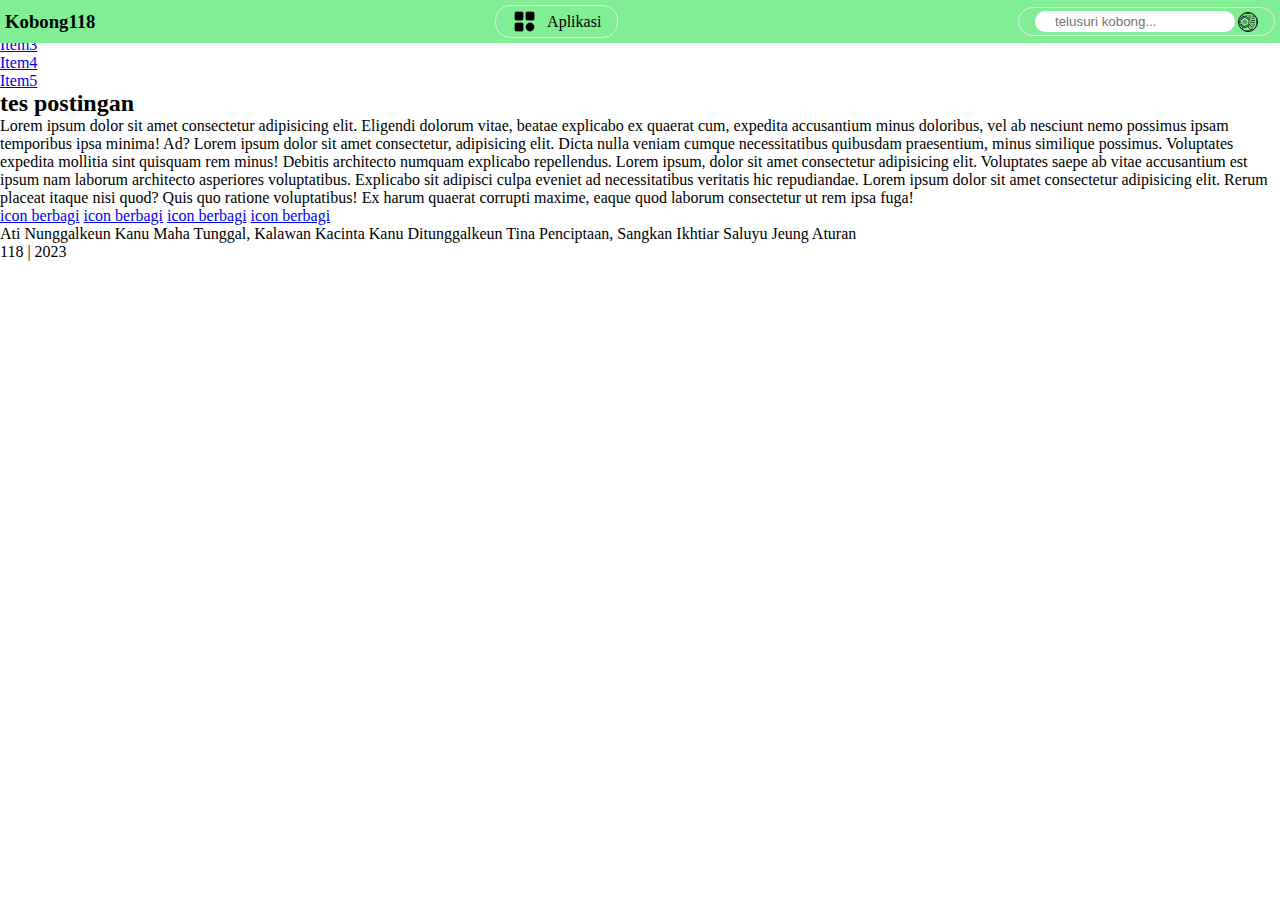
==== stemplet bloger/asli/index.html @ b176f67a "navbar" ====
<!DOCTYPE html>
<html lang="en">

<head>
    <meta charset="UTF-8">
    <meta name="viewport" content="width=device-width, initial-scale=1.0">
    <title>Kobong118</title>
    <link rel="stylesheet" href="main.css">
</head>

<body>
    <div class="atas">
        <div class="atas-title">
            <h3>Kobong118</h3>
        </div>
        <div class="atas-app" id="TappAtas">
            <img src="img/categories.png">
            <span>Aplikasi</span>
        </div>
        <div class="atas-cari">
            <input type="text" placeholder="telusuri kobong..."><img src="img/search.png">
        </div>
        
    </div>
    <div class="atas-menu" id="MenuAtas">
        <div class="atas-menu-item">
            <div class="item1">
                <img src="img/icon-app.png">
            <a href="#">Iman</a>
            </div>
            <div class="item2">
                <img src="img/icon-app.png">
            <a href="#">Islam</a>
            </div>
            <div class="item3">
                <img src="img/icon-app.png">
            <a href="#">Ihsan</a>
            </div>
        </div>
    </div>

    <!-- ahir atas -->
    <div class="tengah">
        <div class="tengah-kiri">
            <ul>
                <li><img src="" alt=""><a href="#">Item1</a></li>
                <li><img src="" alt=""><a href="#">Item2</a></li>
                <li><img src="" alt=""><a href="#">Item3</a></li>
                <li><img src="" alt=""><a href="#">Item4</a></li>
                <li><img src="" alt=""><a href="#">Item5</a></li>
            </ul>
        </div>
        <div class="tengah-kanan">
            <div class="post-atas">
                <h2>tes postingan</h2>
            </div>
            <div class="post-tengah">
                <p>Lorem ipsum dolor sit amet consectetur adipisicing elit. Eligendi dolorum vitae, beatae explicabo ex
                    quaerat cum, expedita accusantium minus doloribus, vel ab nesciunt nemo possimus ipsam temporibus
                    ipsa minima! Ad? Lorem ipsum dolor sit amet consectetur, adipisicing elit. Dicta nulla veniam cumque
                    necessitatibus quibusdam praesentium, minus similique possimus. Voluptates expedita mollitia sint
                    quisquam rem minus! Debitis architecto numquam explicabo repellendus. Lorem ipsum, dolor sit amet
                    consectetur adipisicing elit. Voluptates saepe ab vitae accusantium est ipsum nam laborum architecto
                    asperiores voluptatibus. Explicabo sit adipisci culpa eveniet ad necessitatibus veritatis hic
                    repudiandae. Lorem ipsum dolor sit amet consectetur adipisicing elit. Rerum placeat itaque nisi
                    quod? Quis quo ratione voluptatibus! Ex harum quaerat corrupti maxime, eaque quod laborum
                    consectetur ut rem ipsa fuga!</p>
            </div>
            <div class="post-bawah">
                <a href="#"><img src="#" alt="">icon berbagi</a>
                <a href="#"><img src="#" alt="">icon berbagi</a>
                <a href="#"><img src="#" alt="">icon berbagi</a>
                <a href="#"><img src="#" alt="">icon berbagi</a>
            </div>
        </div>
    </div>
    <!-- akhir tengah -->
    <div class="bawah">
        <div class="slogan">
            <p>Ati Nunggalkeun Kanu Maha Tunggal, Kalawan Kacinta Kanu Ditunggalkeun Tina Penciptaan, Sangkan Ikhtiar Saluyu Jeung Aturan</p>
        </div>
        <div class="hakcipta">
            <p><span>118</span> | 2023</p>
        </div>
    </div>
    <script src="main.js"></script>
</body>

</html>
---- stemplet bloger/asli/main.css ----
/* reset */
*{
    margin: 0;
    padding: 0;
    box-sizing: border-box;
}
/* variable */
:root{
    --warna1:#81ee96;
    --warna2:#443e19;
    --warna3:#48421b;
    --warna4:#e8e8e8;
}
/* atas */
.atas{
    position: fixed;
    width: 100%;
    background-color: var(--warna1);
    display: flex;
    justify-content: space-between;
    align-items: center;
    padding: 5px;
    z-index: 1;
}
.atas img{
    width: 25px;
}
.atas-app, .atas-cari{
    display: flex;
    align-items: center;
    padding: 3px 16px;
    border: 1px solid var(--warna4);
    border-radius: 15px;
}
.atas-app{
    cursor: pointer;
}
.atas-app span{
    margin-left: 10px;
}
.atas-cari img{
    width: 20px;
    margin-left: 3px;
    border: 1px solid #000;
    border-radius: 10px;
    cursor: pointer;
}
.atas-cari input{
    padding: 3px;
    border-radius: 15px;
    border: none;
    padding-left: 20px;
}
.atas-menu{
    position: fixed;
    width: 100%;
    top: -45px;
    transition: top 3s;
    
}
.atas-menu-item{
    max-width: fit-content;
    margin: auto;
    background-color: var(--warna1);
    padding: 10px;
    border-radius: 15px;
    border: 1px solid var(--warna4);
}
.atas-menu-item div{
    display: inline-block;
    text-align: center;
    border: 1px solid var(--warna4);
    padding: 5px;
    border-radius: 15px;
}
.atas-menu-item img{
    width: 30px;
}
.atas-menu-item a{
    display: block;
}
.show{
    top: 45px;
    transition: top 3s;
}
.hedd{
    top: -45px;
    transition: top 3s;
}
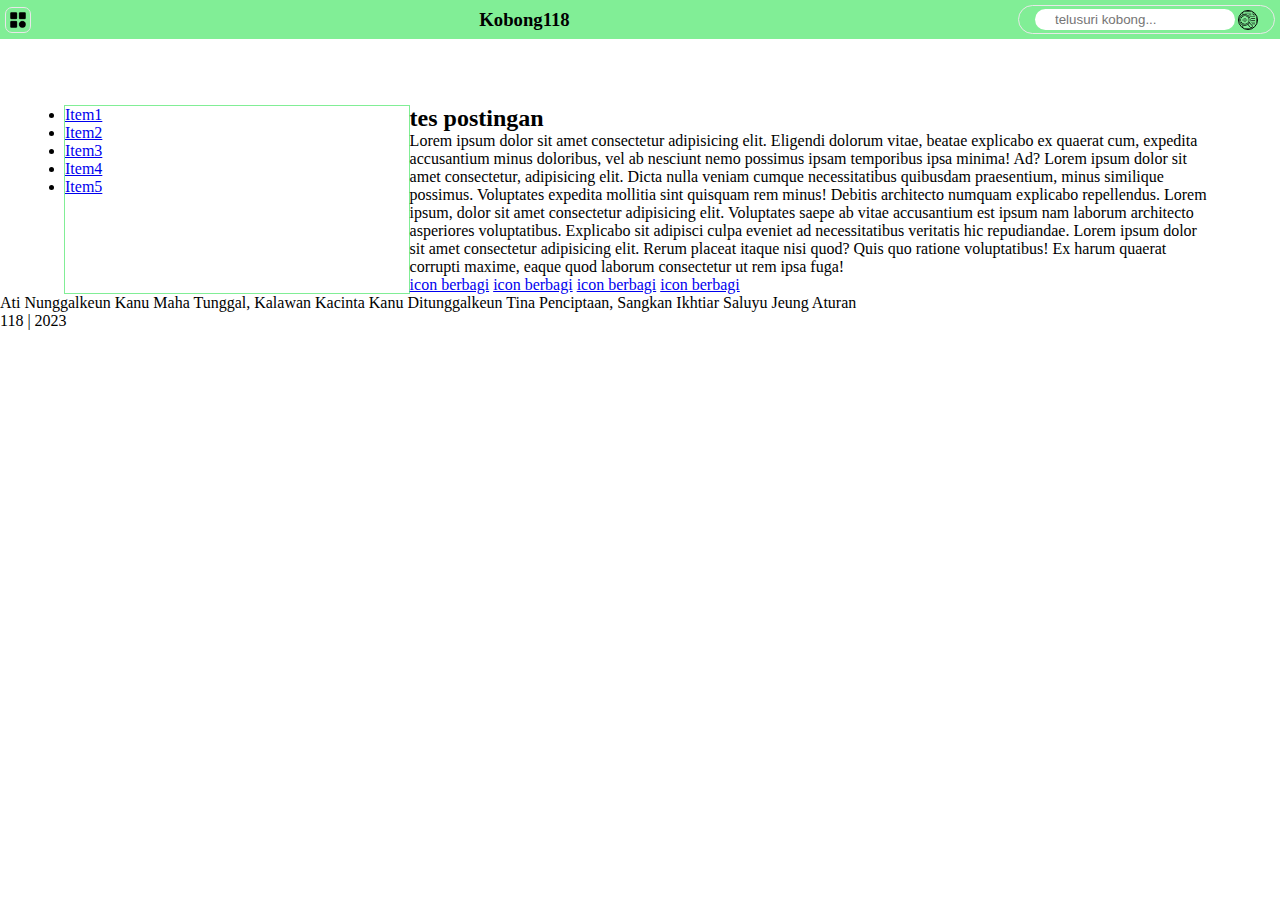
==== commit 47761133: "hed beres" ====
--- a/stemplet bloger/asli/index.html
+++ b/stemplet bloger/asli/index.html
@@ -10,12 +10,11 @@
 
 <body>
     <div class="atas">
+        <div class="atas-app" id="TappAtas">
+            <img src="img/categories.png">
+        </div>
         <div class="atas-title">
             <h3>Kobong118</h3>
-        </div>
-        <div class="atas-app" id="TappAtas">
-            <img src="img/categories.png">
-            <span>Aplikasi</span>
         </div>
         <div class="atas-cari">
             <input type="text" placeholder="telusuri kobong..."><img src="img/search.png">
@@ -24,15 +23,15 @@
     </div>
     <div class="atas-menu" id="MenuAtas">
         <div class="atas-menu-item">
-            <div class="item1">
+            <div class="item it1">
                 <img src="img/icon-app.png">
             <a href="#">Iman</a>
             </div>
-            <div class="item2">
+            <div class="item it2">
                 <img src="img/icon-app.png">
             <a href="#">Islam</a>
             </div>
-            <div class="item3">
+            <div class="item it3">
                 <img src="img/icon-app.png">
             <a href="#">Ihsan</a>
             </div>
--- a/stemplet bloger/asli/main.css
+++ b/stemplet bloger/asli/main.css
@@ -23,7 +23,7 @@
     z-index: 1;
 }
 .atas img{
-    width: 25px;
+    width: 20px;
 }
 .atas-app, .atas-cari{
     display: flex;
@@ -34,6 +34,8 @@
 }
 .atas-app{
     cursor: pointer;
+    border-radius: 7px;
+    padding: 2px;
 }
 .atas-app span{
     margin-left: 10px;
@@ -55,35 +57,59 @@
     position: fixed;
     width: 100%;
     top: -45px;
-    transition: top 3s;
+    transition: top 1s;
     
 }
 .atas-menu-item{
-    max-width: fit-content;
-    margin: auto;
-    background-color: var(--warna1);
-    padding: 10px;
-    border-radius: 15px;
-    border: 1px solid var(--warna4);
+    padding: 2px 20px;
+    transition: background-color 3s;
+    position: relative;
+    right: -9000px;
+    transition: cubic-bezier(0, 0, 0.01, 0),1s;
 }
 .atas-menu-item div{
     display: inline-block;
     text-align: center;
-    border: 1px solid var(--warna4);
     padding: 5px;
-    border-radius: 15px;
 }
 .atas-menu-item img{
-    width: 30px;
+    width: 20px;
 }
 .atas-menu-item a{
     display: block;
+    text-decoration: none;
+    color: black;
 }
 .show{
     top: 45px;
-    transition: top 3s;
+    transition: top 1s;
+}
+.show2{
+    right: 0;
+    background-color: var(--warna1);
+    transition: cubic-bezier(0, 0, 0.01, 0),1s;
+    
+}
+.nyala{
+    background-color: salmon;
 }
 .hedd{
     top: -45px;
     transition: top 3s;
 }
+/* tengah */
+.tengah{
+    padding-top: 105px;
+    display: flex;
+    width: 90%;
+    margin: auto;
+    justify-content:space-between;
+}
+.tengah-kiri{
+    max-width: 30%;
+    border: 1px solid var(--warna1);
+    width: 30%;
+}
+.tengah-kanan{
+    max-width: 70%;
+}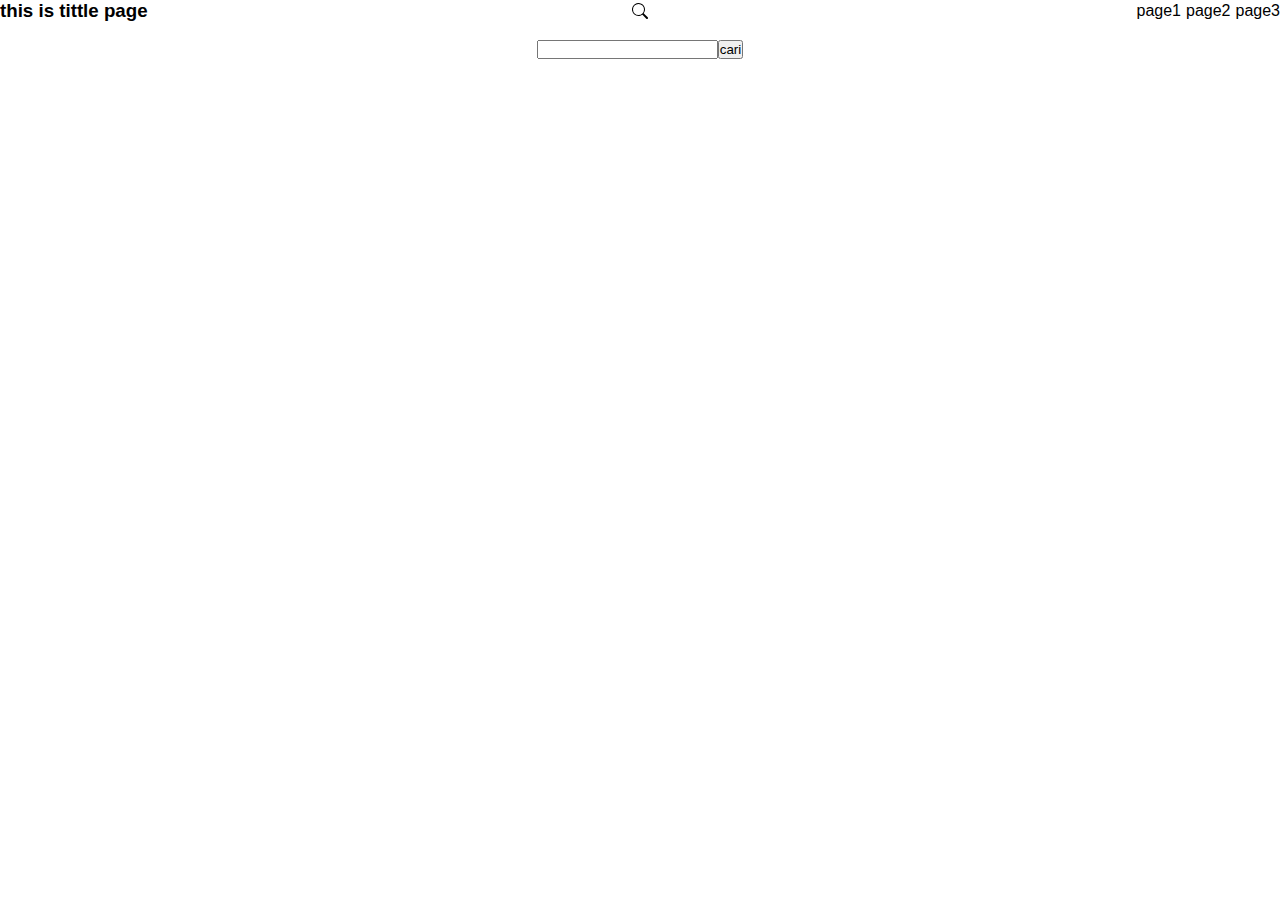
==== commit 581a39e4: "lk" ====
--- a/stemplet bloger/asli/index.html
+++ b/stemplet bloger/asli/index.html
@@ -5,83 +5,34 @@
     <meta charset="UTF-8">
     <meta name="viewport" content="width=device-width, initial-scale=1.0">
     <title>Kobong118</title>
+    
     <link rel="stylesheet" href="main.css">
 </head>
 
 <body>
-    <div class="atas">
-        <div class="atas-app" id="TappAtas">
-            <img src="img/categories.png">
-        </div>
-        <div class="atas-title">
-            <h3>Kobong118</h3>
-        </div>
-        <div class="atas-cari">
-            <input type="text" placeholder="telusuri kobong..."><img src="img/search.png">
-        </div>
-        
+   <div class="section-navbar">
+    <div class="title-page">
+        <h3>this is tittle page</h3>
     </div>
-    <div class="atas-menu" id="MenuAtas">
-        <div class="atas-menu-item">
-            <div class="item it1">
-                <img src="img/icon-app.png">
-            <a href="#">Iman</a>
-            </div>
-            <div class="item it2">
-                <img src="img/icon-app.png">
-            <a href="#">Islam</a>
-            </div>
-            <div class="item it3">
-                <img src="img/icon-app.png">
-            <a href="#">Ihsan</a>
-            </div>
-        </div>
-    </div>
+    <svg xmlns="http://www.w3.org/2000/svg" width="16" height="16" fill="currentColor" class="btn-cari" viewBox="0 0 16 16">
+        <path d="M11.742 10.344a6.5 6.5 0 1 0-1.397 1.398h-.001c.03.04.062.078.098.115l3.85 3.85a1 1 0 0 0 1.415-1.414l-3.85-3.85a1.007 1.007 0 0 0-.115-.1zM12 6.5a5.5 5.5 0 1 1-11 0 5.5 5.5 0 0 1 11 0z"/>
+      </svg>
+      <div class="menu-page">
+        <ul>
+            <li>page1</li>
+            <li>page2</li>
+            <li>page3</li>
+        </ul>
+      </div>
+     </div>
+     <div class="cari">
+        <input type="text">
+        <button>cari</button>
+      </div>
+   
+   <!-- akhir nav -->
 
-    <!-- ahir atas -->
-    <div class="tengah">
-        <div class="tengah-kiri">
-            <ul>
-                <li><img src="" alt=""><a href="#">Item1</a></li>
-                <li><img src="" alt=""><a href="#">Item2</a></li>
-                <li><img src="" alt=""><a href="#">Item3</a></li>
-                <li><img src="" alt=""><a href="#">Item4</a></li>
-                <li><img src="" alt=""><a href="#">Item5</a></li>
-            </ul>
-        </div>
-        <div class="tengah-kanan">
-            <div class="post-atas">
-                <h2>tes postingan</h2>
-            </div>
-            <div class="post-tengah">
-                <p>Lorem ipsum dolor sit amet consectetur adipisicing elit. Eligendi dolorum vitae, beatae explicabo ex
-                    quaerat cum, expedita accusantium minus doloribus, vel ab nesciunt nemo possimus ipsam temporibus
-                    ipsa minima! Ad? Lorem ipsum dolor sit amet consectetur, adipisicing elit. Dicta nulla veniam cumque
-                    necessitatibus quibusdam praesentium, minus similique possimus. Voluptates expedita mollitia sint
-                    quisquam rem minus! Debitis architecto numquam explicabo repellendus. Lorem ipsum, dolor sit amet
-                    consectetur adipisicing elit. Voluptates saepe ab vitae accusantium est ipsum nam laborum architecto
-                    asperiores voluptatibus. Explicabo sit adipisci culpa eveniet ad necessitatibus veritatis hic
-                    repudiandae. Lorem ipsum dolor sit amet consectetur adipisicing elit. Rerum placeat itaque nisi
-                    quod? Quis quo ratione voluptatibus! Ex harum quaerat corrupti maxime, eaque quod laborum
-                    consectetur ut rem ipsa fuga!</p>
-            </div>
-            <div class="post-bawah">
-                <a href="#"><img src="#" alt="">icon berbagi</a>
-                <a href="#"><img src="#" alt="">icon berbagi</a>
-                <a href="#"><img src="#" alt="">icon berbagi</a>
-                <a href="#"><img src="#" alt="">icon berbagi</a>
-            </div>
-        </div>
-    </div>
-    <!-- akhir tengah -->
-    <div class="bawah">
-        <div class="slogan">
-            <p>Ati Nunggalkeun Kanu Maha Tunggal, Kalawan Kacinta Kanu Ditunggalkeun Tina Penciptaan, Sangkan Ikhtiar Saluyu Jeung Aturan</p>
-        </div>
-        <div class="hakcipta">
-            <p><span>118</span> | 2023</p>
-        </div>
-    </div>
+
     <script src="main.js"></script>
 </body>
 
--- a/stemplet bloger/asli/main.css
+++ b/stemplet bloger/asli/main.css
@@ -4,112 +4,29 @@
     padding: 0;
     box-sizing: border-box;
 }
-/* variable */
-:root{
-    --warna1:#81ee96;
-    --warna2:#443e19;
-    --warna3:#48421b;
-    --warna4:#e8e8e8;
-}
-/* atas */
-.atas{
-    position: fixed;
-    width: 100%;
-    background-color: var(--warna1);
-    display: flex;
-    justify-content: space-between;
-    align-items: center;
-    padding: 5px;
-    z-index: 1;
-}
-.atas img{
-    width: 20px;
-}
-.atas-app, .atas-cari{
+  @import url('https://fonts.googleapis.com/css2?family=Teko:wght@700&display=swap');
+
+
+
+.section-navbar{
+    font-family: 'Teko', sans-serif;
     display: flex;
     align-items: center;
-    padding: 3px 16px;
-    border: 1px solid var(--warna4);
-    border-radius: 15px;
+    justify-content: space-between;
+    z-index: 200;
 }
-.atas-app{
-    cursor: pointer;
-    border-radius: 7px;
-    padding: 2px;
+.menu-page ul{
+    list-style: none;
+    display: flex;
 }
-.atas-app span{
-    margin-left: 10px;
+.menu-page ul li{
+    margin-left: 5px;
 }
-.atas-cari img{
-    width: 20px;
-    margin-left: 3px;
-    border: 1px solid #000;
-    border-radius: 10px;
-    cursor: pointer;
-}
-.atas-cari input{
-    padding: 3px;
-    border-radius: 15px;
-    border: none;
-    padding-left: 20px;
-}
-.atas-menu{
-    position: fixed;
-    width: 100%;
-    top: -45px;
-    transition: top 1s;
-    
-}
-.atas-menu-item{
-    padding: 2px 20px;
-    transition: background-color 3s;
-    position: relative;
-    right: -9000px;
-    transition: cubic-bezier(0, 0, 0.01, 0),1s;
-}
-.atas-menu-item div{
-    display: inline-block;
-    text-align: center;
-    padding: 5px;
-}
-.atas-menu-item img{
-    width: 20px;
-}
-.atas-menu-item a{
-    display: block;
-    text-decoration: none;
-    color: black;
-}
-.show{
-    top: 45px;
-    transition: top 1s;
-}
-.show2{
+.cari{
+    position: absolute;
+    top: 40px;
+    left: 0;
     right: 0;
-    background-color: var(--warna1);
-    transition: cubic-bezier(0, 0, 0.01, 0),1s;
-    
-}
-.nyala{
-    background-color: salmon;
-}
-.hedd{
-    top: -45px;
-    transition: top 3s;
-}
-/* tengah */
-.tengah{
-    padding-top: 105px;
     display: flex;
-    width: 90%;
-    margin: auto;
-    justify-content:space-between;
-}
-.tengah-kiri{
-    max-width: 30%;
-    border: 1px solid var(--warna1);
-    width: 30%;
-}
-.tengah-kanan{
-    max-width: 70%;
+    justify-content: center;
 }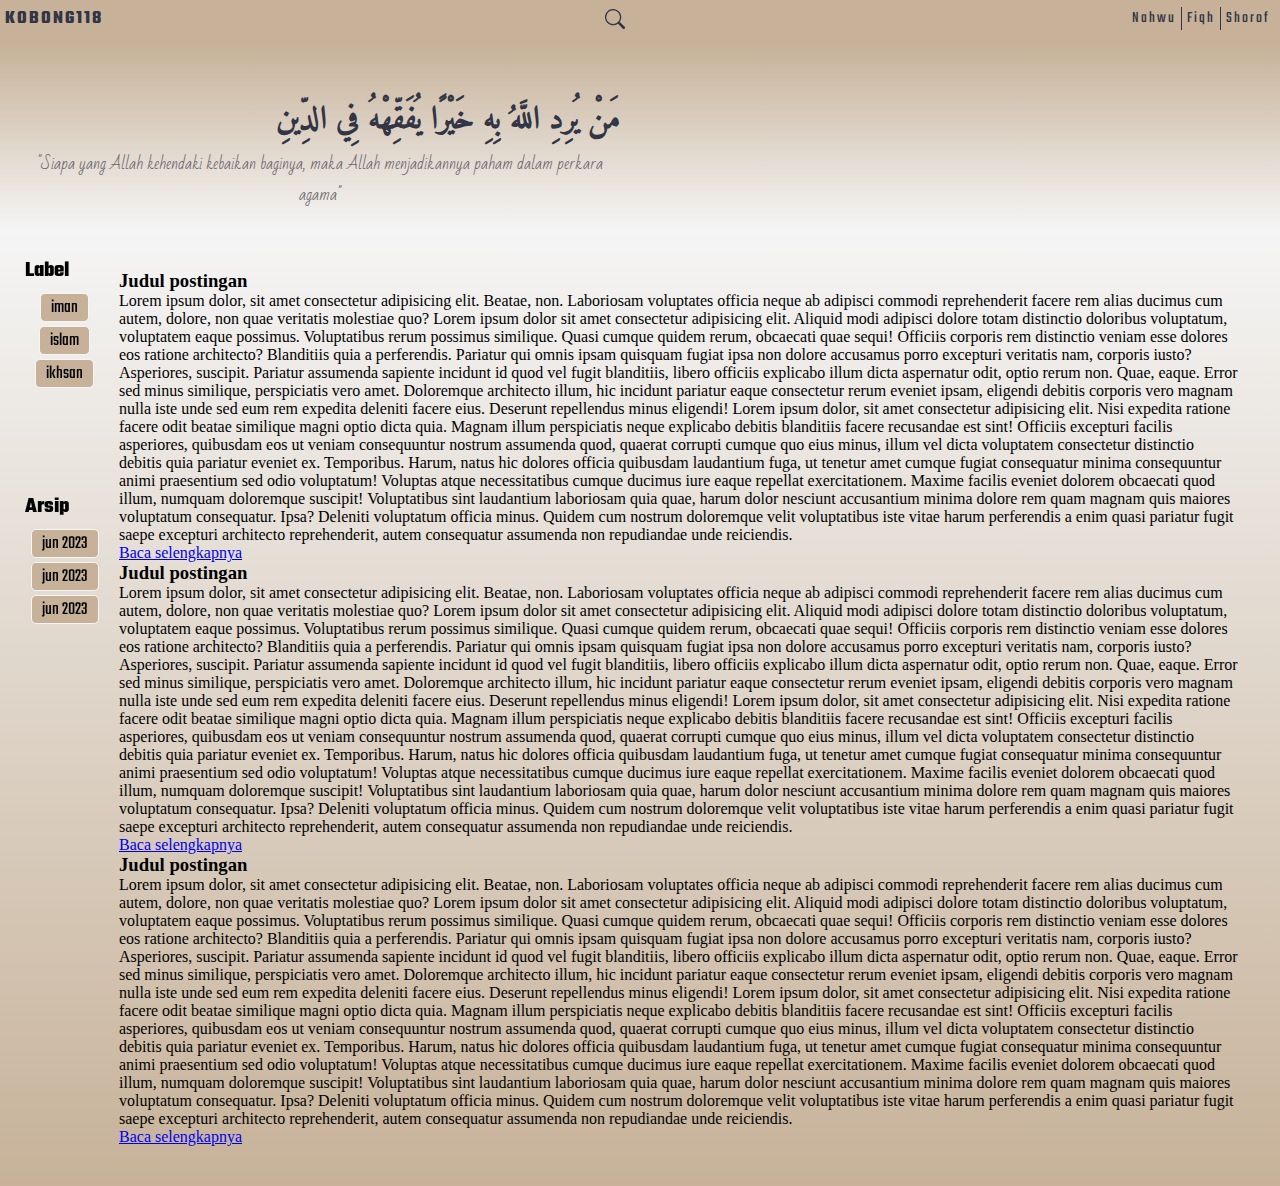
==== commit 935cd637: "w" ====
--- a/stemplet bloger/asli/index.html
+++ b/stemplet bloger/asli/index.html
@@ -1,10 +1,14 @@
 <!DOCTYPE html>
-<html lang="en">
+<html lang="id">
 
 <head>
     <meta charset="UTF-8">
     <meta name="viewport" content="width=device-width, initial-scale=1.0">
     <title>Kobong118</title>
+
+    <link rel="preconnect" href="https://fonts.googleapis.com">
+<link rel="preconnect" href="https://fonts.gstatic.com" crossorigin>
+<link href="https://fonts.googleapis.com/css2?family=Amiri+Quran&family=Bad+Script&family=Teko:wght@300&display=swap" rel="stylesheet">
     
     <link rel="stylesheet" href="main.css">
 </head>
@@ -12,16 +16,17 @@
 <body>
    <div class="section-navbar">
     <div class="title-page">
-        <h3>this is tittle page</h3>
+        <h3>KOBONG118</h3>
     </div>
-    <svg xmlns="http://www.w3.org/2000/svg" width="16" height="16" fill="currentColor" class="btn-cari" viewBox="0 0 16 16">
+    <svg xmlns="http://www.w3.org/2000/svg" width="20" height="20" fill="currentColor" class="btn-cari" viewBox="0 0 16 16">
         <path d="M11.742 10.344a6.5 6.5 0 1 0-1.397 1.398h-.001c.03.04.062.078.098.115l3.85 3.85a1 1 0 0 0 1.415-1.414l-3.85-3.85a1.007 1.007 0 0 0-.115-.1zM12 6.5a5.5 5.5 0 1 1-11 0 5.5 5.5 0 0 1 11 0z"/>
       </svg>
       <div class="menu-page">
         <ul>
-            <li>page1</li>
-            <li>page2</li>
-            <li>page3</li>
+            <li>Nahwu</li>
+            <li>Fiqh</li>
+            <li>Shorof</li>
+            
         </ul>
       </div>
      </div>
@@ -31,6 +36,153 @@
       </div>
    
    <!-- akhir nav -->
+   <div class="section-hero">
+    <div class="text-slog">
+      <h1>مَنْ يُرِدِ اللَّهُ بِهِ خَيْرًا يُفَقِّهْهُ فِي الدِّينِ</h1>
+      <p>"Siapa yang Allah kehendaki kebaikan baginya, maka Allah menjadikannya paham dalam perkara agama"</p>
+    </div>
+    <div class="gambar">
+      <img src="https://blogger.googleusercontent.com/img/b/R29vZ2xl/AVvXsEj0Rys2X36mlRqNLvjWvhZ6vDW2yoTX4DkvwDNePeAj4CShsbvHegTeIzCRT2dEK2nwpCECaO0umeCtGOSkUR-XTvTIayvXTe-hriQNvqvSg36gCEwmlj2XyKyXIxSSNBfKMq1gq_z16DcV67JucHnytCWSdV_aCczEbWPb3IA1E0EHA-YHxn_1Rpv0OQ/s16000/kobong118.png" alt="">
+    </div>
+   </div>
+   <!-- akhir hero  -->
+
+
+   <div class="section-content">
+    <div class="area-kategori">
+      <div class="area-label">
+        <div class="item-label">
+          <h3>Label</h3>
+          <ul>
+            <li>iman</li>
+            <li>islam</li>
+            <li>ikhsan</li>
+          </ul>
+        </div>
+      </div>
+      <div class="area-arsip">
+        <div class="item-arsip">
+          <h3>Arsip</h3>
+          <ul>
+            <li>jun 2023</li>
+            <li>jun 2023</li>
+            <li>jun 2023</li>
+          </ul>
+        </div>
+      </div>
+    </div>
+    <div class="section-post">
+      <div class="area-post">
+        <div class="konten">
+          <h3>Judul postingan</h3>
+          
+        <div class="bagikan">
+          <div>
+          </div>
+        </div>
+        <div class="data">
+          <span></span>
+        </div>
+        <div class="isi">
+          <div>
+            <p>Lorem ipsum dolor, sit amet consectetur adipisicing elit. Beatae, non. Laboriosam voluptates officia neque ab adipisci commodi reprehenderit facere rem alias ducimus cum autem, dolore, non quae veritatis molestiae quo? 
+              Lorem ipsum dolor sit amet consectetur adipisicing elit. Aliquid modi adipisci dolore totam distinctio doloribus voluptatum, voluptatem eaque possimus. Voluptatibus rerum possimus similique. Quasi cumque quidem rerum, obcaecati quae sequi!
+              Officiis corporis rem distinctio veniam esse dolores eos ratione architecto? Blanditiis quia a perferendis. Pariatur qui omnis ipsam quisquam fugiat ipsa non dolore accusamus porro excepturi veritatis nam, corporis iusto?
+              Asperiores, suscipit. Pariatur assumenda sapiente incidunt id quod vel fugit blanditiis, libero officiis explicabo illum dicta aspernatur odit, optio rerum non. Quae, eaque. Error sed minus similique, perspiciatis vero amet.
+              Doloremque architecto illum, hic incidunt pariatur eaque consectetur rerum eveniet ipsam, eligendi debitis corporis vero magnam nulla iste unde sed eum rem expedita deleniti facere eius. Deserunt repellendus minus eligendi!
+              Lorem ipsum dolor, sit amet consectetur adipisicing elit. Nisi expedita ratione facere odit beatae similique magni optio dicta quia. Magnam illum perspiciatis neque explicabo debitis blanditiis facere recusandae est sint!
+              Officiis excepturi facilis asperiores, quibusdam eos ut veniam consequuntur nostrum assumenda quod, quaerat corrupti cumque quo eius minus, illum vel dicta voluptatem consectetur distinctio debitis quia pariatur eveniet ex. Temporibus.
+              Harum, natus hic dolores officia quibusdam laudantium fuga, ut tenetur amet cumque fugiat consequatur minima consequuntur animi praesentium sed odio voluptatum! Voluptas atque necessitatibus cumque ducimus iure eaque repellat exercitationem.
+              Maxime facilis eveniet dolorem obcaecati quod illum, numquam doloremque suscipit! Voluptatibus sint laudantium laboriosam quia quae, harum dolor nesciunt accusantium minima dolore rem quam magnam quis maiores voluptatum consequatur. Ipsa?
+              Deleniti voluptatum officia minus. Quidem cum nostrum doloremque velit voluptatibus iste vitae harum perferendis a enim quasi pariatur fugit saepe excepturi architecto reprehenderit, autem consequatur assumenda non repudiandae unde reiciendis.
+            </p>
+          </div>
+        </div>
+        <div class="akhir">
+          <div class="komentar">
+            <span></span>
+          </div>
+          <div class="link">
+            <a href="#">Baca selengkapnya</a>
+          </div>
+        </div>
+        </div>
+      </div>
+      <div class="area-post">
+        <div class="konten">
+          <h3>Judul postingan</h3>
+          
+        <div class="bagikan">
+          <div>
+          </div>
+        </div>
+        <div class="data">
+          <span></span>
+        </div>
+        <div class="isi">
+          <div>
+            <p>Lorem ipsum dolor, sit amet consectetur adipisicing elit. Beatae, non. Laboriosam voluptates officia neque ab adipisci commodi reprehenderit facere rem alias ducimus cum autem, dolore, non quae veritatis molestiae quo? 
+              Lorem ipsum dolor sit amet consectetur adipisicing elit. Aliquid modi adipisci dolore totam distinctio doloribus voluptatum, voluptatem eaque possimus. Voluptatibus rerum possimus similique. Quasi cumque quidem rerum, obcaecati quae sequi!
+              Officiis corporis rem distinctio veniam esse dolores eos ratione architecto? Blanditiis quia a perferendis. Pariatur qui omnis ipsam quisquam fugiat ipsa non dolore accusamus porro excepturi veritatis nam, corporis iusto?
+              Asperiores, suscipit. Pariatur assumenda sapiente incidunt id quod vel fugit blanditiis, libero officiis explicabo illum dicta aspernatur odit, optio rerum non. Quae, eaque. Error sed minus similique, perspiciatis vero amet.
+              Doloremque architecto illum, hic incidunt pariatur eaque consectetur rerum eveniet ipsam, eligendi debitis corporis vero magnam nulla iste unde sed eum rem expedita deleniti facere eius. Deserunt repellendus minus eligendi!
+              Lorem ipsum dolor, sit amet consectetur adipisicing elit. Nisi expedita ratione facere odit beatae similique magni optio dicta quia. Magnam illum perspiciatis neque explicabo debitis blanditiis facere recusandae est sint!
+              Officiis excepturi facilis asperiores, quibusdam eos ut veniam consequuntur nostrum assumenda quod, quaerat corrupti cumque quo eius minus, illum vel dicta voluptatem consectetur distinctio debitis quia pariatur eveniet ex. Temporibus.
+              Harum, natus hic dolores officia quibusdam laudantium fuga, ut tenetur amet cumque fugiat consequatur minima consequuntur animi praesentium sed odio voluptatum! Voluptas atque necessitatibus cumque ducimus iure eaque repellat exercitationem.
+              Maxime facilis eveniet dolorem obcaecati quod illum, numquam doloremque suscipit! Voluptatibus sint laudantium laboriosam quia quae, harum dolor nesciunt accusantium minima dolore rem quam magnam quis maiores voluptatum consequatur. Ipsa?
+              Deleniti voluptatum officia minus. Quidem cum nostrum doloremque velit voluptatibus iste vitae harum perferendis a enim quasi pariatur fugit saepe excepturi architecto reprehenderit, autem consequatur assumenda non repudiandae unde reiciendis.
+            </p>
+          </div>
+        </div>
+        <div class="akhir">
+          <div class="komentar">
+            <span></span>
+          </div>
+          <div class="link">
+            <a href="#">Baca selengkapnya</a>
+          </div>
+        </div>
+        </div>
+      </div>
+      <div class="area-post">
+        <div class="konten">
+          <h3>Judul postingan</h3>
+          
+        <div class="bagikan">
+          <div>
+          </div>
+        </div>
+        <div class="data">
+          <span></span>
+        </div>
+        <div class="isi">
+          <div>
+            <p>Lorem ipsum dolor, sit amet consectetur adipisicing elit. Beatae, non. Laboriosam voluptates officia neque ab adipisci commodi reprehenderit facere rem alias ducimus cum autem, dolore, non quae veritatis molestiae quo? 
+              Lorem ipsum dolor sit amet consectetur adipisicing elit. Aliquid modi adipisci dolore totam distinctio doloribus voluptatum, voluptatem eaque possimus. Voluptatibus rerum possimus similique. Quasi cumque quidem rerum, obcaecati quae sequi!
+              Officiis corporis rem distinctio veniam esse dolores eos ratione architecto? Blanditiis quia a perferendis. Pariatur qui omnis ipsam quisquam fugiat ipsa non dolore accusamus porro excepturi veritatis nam, corporis iusto?
+              Asperiores, suscipit. Pariatur assumenda sapiente incidunt id quod vel fugit blanditiis, libero officiis explicabo illum dicta aspernatur odit, optio rerum non. Quae, eaque. Error sed minus similique, perspiciatis vero amet.
+              Doloremque architecto illum, hic incidunt pariatur eaque consectetur rerum eveniet ipsam, eligendi debitis corporis vero magnam nulla iste unde sed eum rem expedita deleniti facere eius. Deserunt repellendus minus eligendi!
+              Lorem ipsum dolor, sit amet consectetur adipisicing elit. Nisi expedita ratione facere odit beatae similique magni optio dicta quia. Magnam illum perspiciatis neque explicabo debitis blanditiis facere recusandae est sint!
+              Officiis excepturi facilis asperiores, quibusdam eos ut veniam consequuntur nostrum assumenda quod, quaerat corrupti cumque quo eius minus, illum vel dicta voluptatem consectetur distinctio debitis quia pariatur eveniet ex. Temporibus.
+              Harum, natus hic dolores officia quibusdam laudantium fuga, ut tenetur amet cumque fugiat consequatur minima consequuntur animi praesentium sed odio voluptatum! Voluptas atque necessitatibus cumque ducimus iure eaque repellat exercitationem.
+              Maxime facilis eveniet dolorem obcaecati quod illum, numquam doloremque suscipit! Voluptatibus sint laudantium laboriosam quia quae, harum dolor nesciunt accusantium minima dolore rem quam magnam quis maiores voluptatum consequatur. Ipsa?
+              Deleniti voluptatum officia minus. Quidem cum nostrum doloremque velit voluptatibus iste vitae harum perferendis a enim quasi pariatur fugit saepe excepturi architecto reprehenderit, autem consequatur assumenda non repudiandae unde reiciendis.
+            </p>
+          </div>
+        </div>
+        <div class="akhir">
+          <div class="komentar">
+            <span></span>
+          </div>
+          <div class="link">
+            <a href="#">Baca selengkapnya</a>
+          </div>
+        </div>
+        </div>
+      </div>
+    </div>
+    
+   </div>
 
 
     <script src="main.js"></script>
--- a/stemplet bloger/asli/main.css
+++ b/stemplet bloger/asli/main.css
@@ -4,8 +4,6 @@
     padding: 0;
     box-sizing: border-box;
 }
-  @import url('https://fonts.googleapis.com/css2?family=Teko:wght@700&display=swap');
-
 
 
 .section-navbar{
@@ -13,20 +11,128 @@
     display: flex;
     align-items: center;
     justify-content: space-between;
+    position: fixed;
+    width: 100%;
     z-index: 200;
+    background-color: #c7b299;
+    color: #323545;
+    padding: 5px;
+    letter-spacing: 2px;
+}
+.section-navbar svg{
+    cursor: pointer;
 }
 .menu-page ul{
     list-style: none;
     display: flex;
 }
 .menu-page ul li{
-    margin-left: 5px;
+    padding: 0px 5px;
+    border-left: 1px solid #323545;
+}
+.menu-page ul li:first-child{
+    border-left: none;
 }
 .cari{
     position: absolute;
-    top: 40px;
+    top: 0;
+    transition: top 1s;
     left: 0;
     right: 0;
     display: flex;
     justify-content: center;
-}+}
+.tampil-cari{
+    top: 45px;
+    transition: top 1s;
+}
+/* akhir navbar */
+
+.section-hero{
+    display: flex;
+    justify-content: space-between;
+    align-items: center;
+    padding-top: 50px;
+    background-image: linear-gradient(to bottom, #c7b299 20%,whitesmoke);
+}
+.text-slog{
+    max-width: 50%;
+    padding: 20px;
+}
+.text-slog h1{
+text-align: right;
+font-family:'Amiri Quran',serif;
+color: #323545;
+}
+.text-slog p{
+    font-family:'Bad Script', cursive;
+    text-align: center;
+    color: #68656b;
+}
+.section-hero .gambar img{
+width: 300px;
+}
+/* akhir hero */
+.section-content{
+    display: flex;
+    flex-direction: row;
+    padding: 20px;
+    background-image: linear-gradient(to bottom,whitesmoke, #c7b299);
+}
+.area-kategori{
+    width: 150px;
+}
+.area-label, .area-arsip{
+    width: 100%;
+    margin: 5px;
+    font-family: 'Teko', sans-serif;
+    font-size: 14pt;
+    border-radius: 15px;
+    position: sticky;
+}
+* width */
+::-webkit-scrollbar {
+  width: 10px;
+}
+
+/* Track */
+::-webkit-scrollbar-track {
+  background: #68656b;
+}
+ 
+/* Handle */
+::-webkit-scrollbar-thumb {
+  background: #c7b299; 
+}
+
+/* Handle on hover */
+::-webkit-scrollbar-thumb:hover {
+  background: #323545; 
+}
+.area-label{
+    top: 45px;
+}
+.area-arsip{
+    top: 300px;
+    
+}
+.item-label ul, .item-arsip ul{
+   padding: 5px;
+   list-style: none;
+   display: flex;
+   flex-direction: column;
+   align-items: center;
+   height: 200px;
+    overflow:auto;
+}
+.item-label ul li, .item-arsip ul li{
+background-color: #c7b299;
+margin: 2px 0px;
+padding: 0px 10px;
+border: 1px solid whitesmoke;
+border-radius: 5px;
+}
+.section-post{
+    padding: 20px;
+}
+/* akhir area-kategori */
